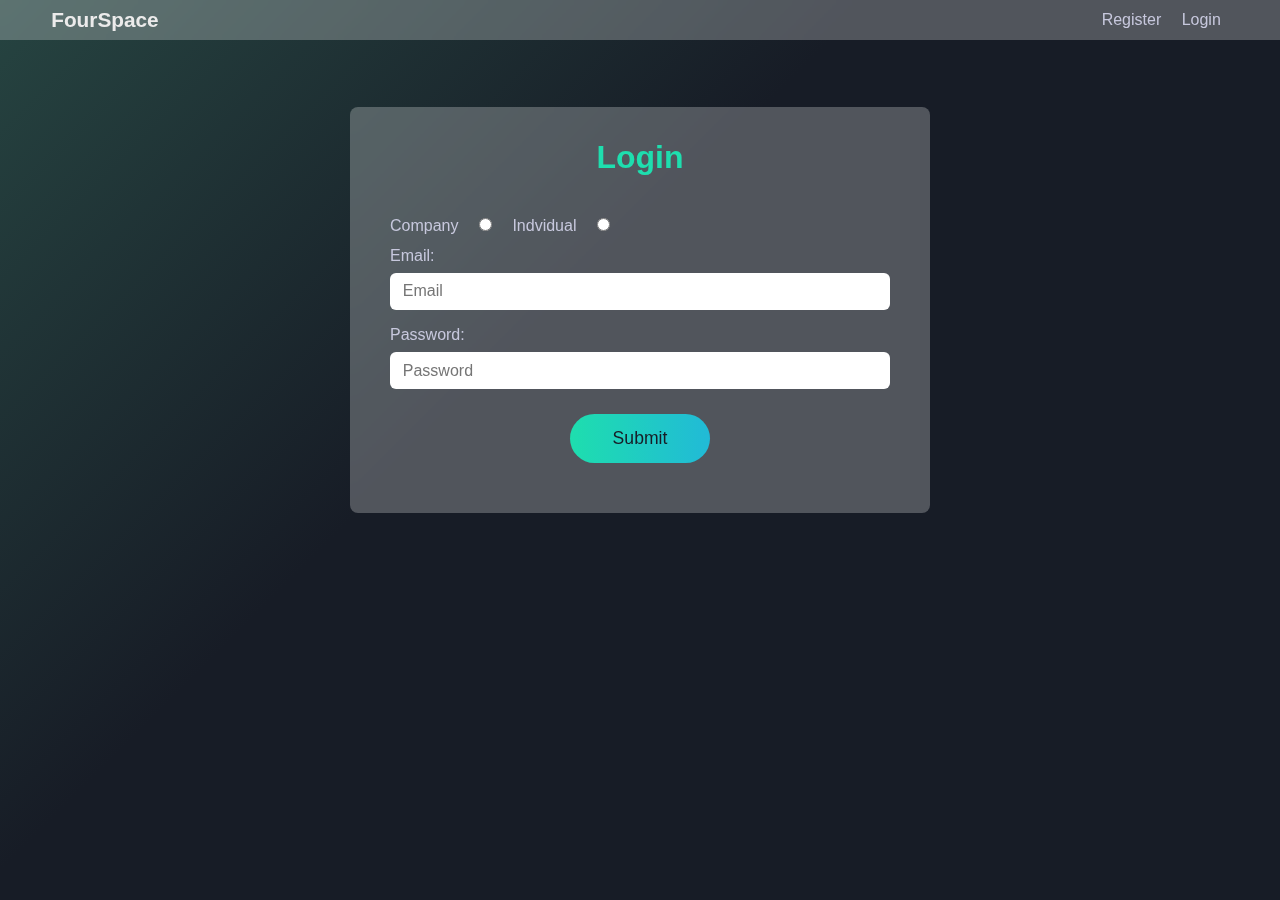
==== addContest.html @ 9d74feca "add contest feature" ====
<!DOCTYPE html>
<html lang="en">
    <head>
        <meta charset="UTF-8" />
        <meta http-equiv="X-UA-Compatible" content="IE=edge" />
        <meta name="viewport" content="width=device-width, initial-scale=1.0" />
        <title>Add Question</title>

        <link rel="stylesheet" href="./css/addQuestion.css" />
    </head>
    <body>
        <nav id="navbar" class="nav glass">
            <div class="nav-brand">FourSpace</div>
        </nav>

        <div class="container">
            <form id="contest-form">
                <h1 class="title">Add Contest</h1>

                <label for="name">Name:</label>
                <input type="text" name="name" id="name" placeholder="Name" required />

                <label for="info">Info:</label>
                <textarea name="info" id="info" cols="30" rows="10" placeholder="Info"></textarea>

                <input type="submit" name="submit" id="submit" value="Submit" required />
            </form>
        </div>

        <script src="./js/default.js"></script>
        <script src="./js/addQuestion.js"></script>
    </body>
</html>
---- css/addQuestion.css ----
@import url("./default.css");

.container {
    padding: 4%;
}

.container {
    padding: 4%;
}

.title {
    text-align: center;
    color: var(--left);
    margin: 0 0 0.8em;
}

form {
    max-width: 500px;
    border-radius: 8px;
    padding: 2em 2.5em;
    margin: 1em auto 0;
    display: flex;
    flex-direction: column;
    background-color: var(--card);
    backdrop-filter: blur(4px);
}

#submit {
    width: 8em;
    padding: 0.8em 0;
    align-self: center;
    border: none;
    background-color: var(--left);
    border-radius: 50px;
    transition: width 0.2s ease-out;
    background: var(--left);
    background: linear-gradient(90deg, var(--left), var(--right));
    color: var(--dark-bg);
    font-size: 1.1rem;
    font-weight: 500;
}

#submit:hover {
    width: 8.5em;
}
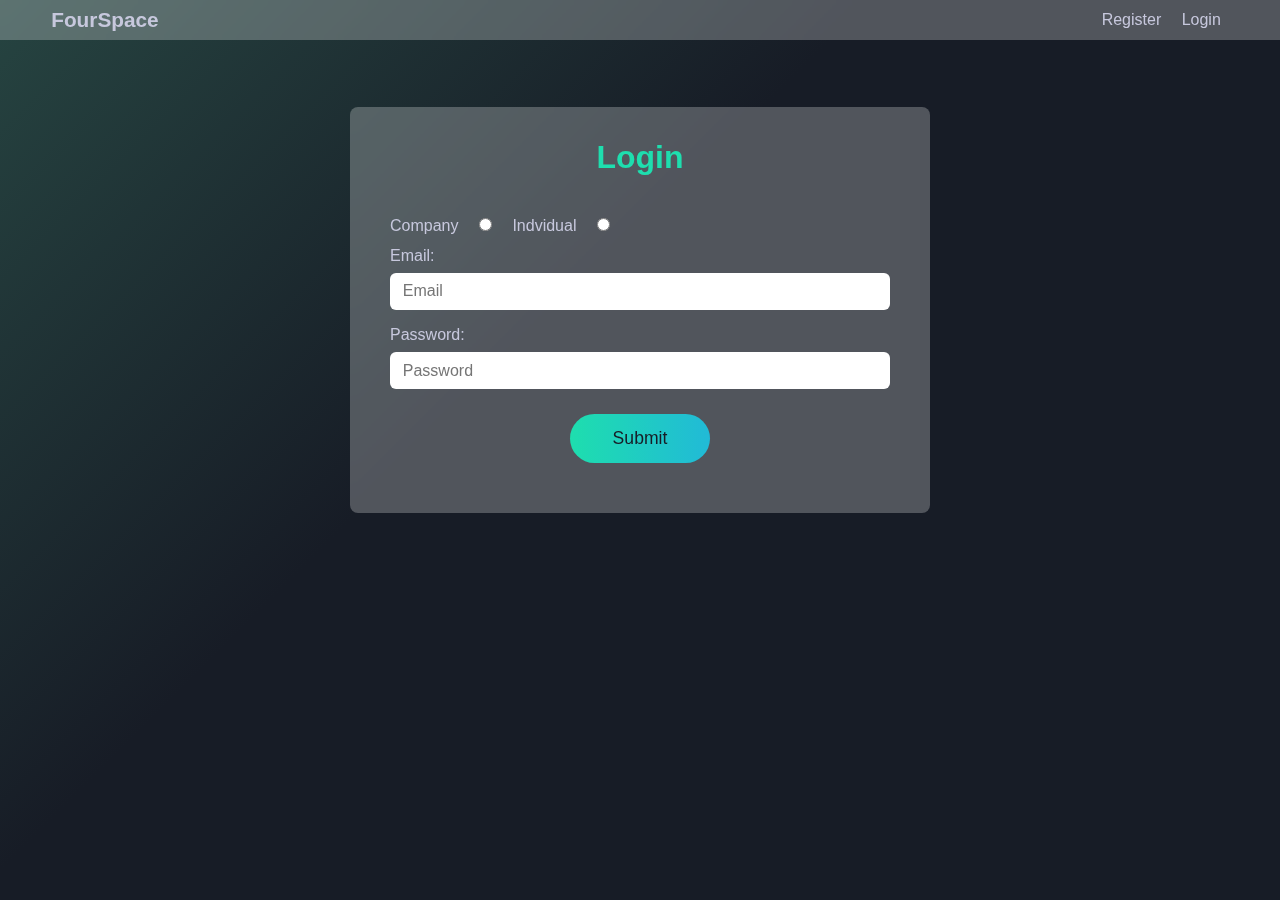
==== commit ac496ddc: "added hyperlink for homepage on brand name" ====
--- a/addContest.html
+++ b/addContest.html
@@ -6,11 +6,12 @@
         <meta name="viewport" content="width=device-width, initial-scale=1.0" />
         <title>Add Question</title>
 
-        <link rel="stylesheet" href="./css/addQuestion.css" />
+        <link rel="icon" type="image/png" href="./assets/favicon.png" />
+        <link rel="stylesheet" href="./css/addContest.css" />
     </head>
     <body>
         <nav id="navbar" class="nav glass">
-            <div class="nav-brand">FourSpace</div>
+            <div class="nav-brand"><a href="./index.html">FourSpace</a></div>
         </nav>
 
         <div class="container">
@@ -28,6 +29,6 @@
         </div>
 
         <script src="./js/default.js"></script>
-        <script src="./js/addQuestion.js"></script>
+        <script src="./js/addContest.js"></script>
     </body>
 </html>
